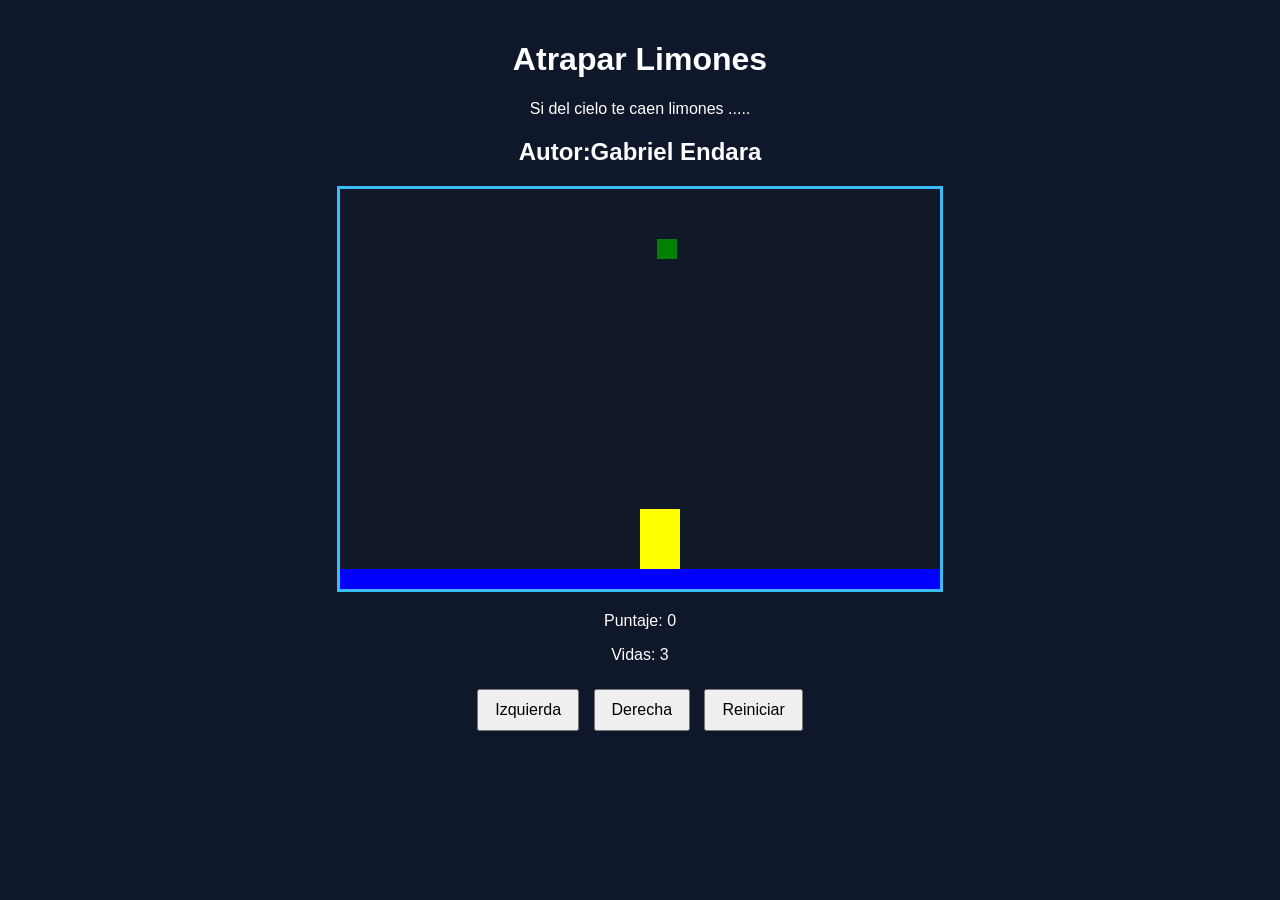
==== index.html @ 7ad26674 "cambio nombre html" ====
<!DOCTYPE html>
<html>
<head>
  <title>Caza Estrellas</title>
  <link rel="stylesheet" href="limones.css"/>
  <script src="utils.js"></script>
 
</head>
<body onload="iniciar()">
  <div class="contenedor">
    <h1>Atrapar Limones</h1>
    <p>Si del cielo te caen limones ..... </p>
    <h2>Autor:Gabriel Endara</h2>
    <canvas id="areaJuego" width="600" height="400"></canvas>
    <div class="panel">
      <p>Puntaje: <span id="txtPuntaje">0</span></p>
      <p>Vidas: <span id="txtVidas">3</span></p>
    </div>
    <div class="botones">
      <button onclick="moverIzquierda();">Izquierda</button>
      <button onclick="moverDerecha();">Derecha</button>
      <button>Reiniciar</button>
    </div>
  </div>
  <script src="limones.js"></script>
</body>
</html>
---- limones.css ----
body {
  font-family: Arial, sans-serif;
  background-color: #0f172a;
  color: white;
  text-align: center;
  margin: 0;
  padding: 20px;
}

.contenedor {
  max-width: 800px;
  margin: 0 auto;
}

canvas {
  background-color: #111827;
  border: 3px solid #38bdf8;
  display: block;
  margin: 20px auto;
}

.panel {
  margin: 20px 0;
}

.botones button {
  margin: 5px;
  padding: 10px 16px;
  font-size: 16px;
  cursor: pointer;
}
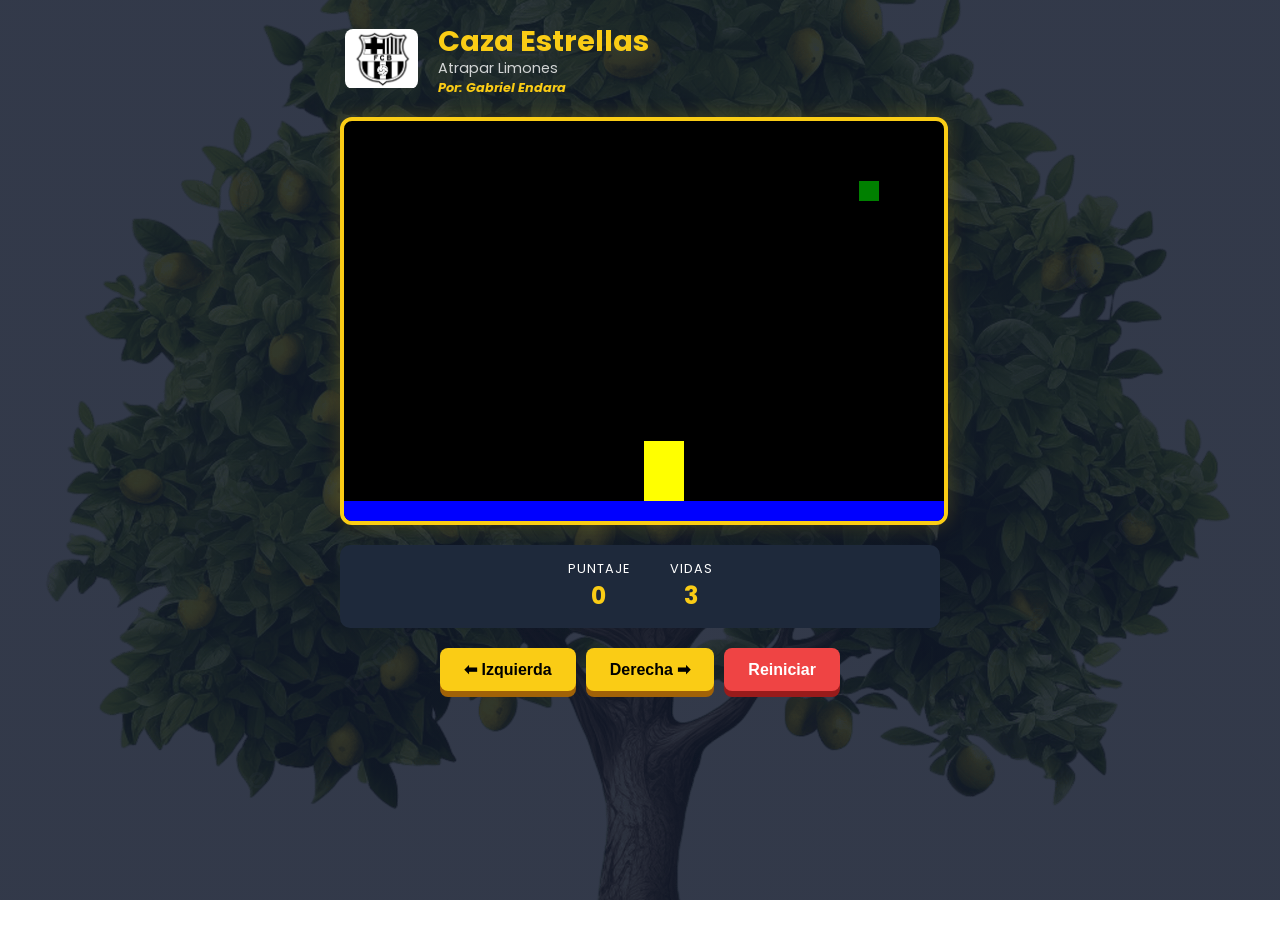
==== commit 3cbce331: "cambio fondo y logo" ====
--- a/index.html
+++ b/index.html
@@ -1,25 +1,45 @@
 <!DOCTYPE html>
-<html>
+<html lang="es">
 <head>
+  <meta charset="UTF-8">
   <title>Caza Estrellas</title>
+  <link href="https://fonts.googleapis.com/css2?family=Poppins:wght@400;700&display=swap" rel="stylesheet">
   <link rel="stylesheet" href="limones.css"/>
   <script src="utils.js"></script>
- 
 </head>
 <body onload="iniciar()">
   <div class="contenedor">
-    <h1>Atrapar Limones</h1>
-    <p>Si del cielo te caen limones ..... </p>
-    <h2>Autor:Gabriel Endara</h2>
+    
+    <header class="header-juego">
+      <div class="logo-y-titulo">
+        <div class="contendor-logo">
+          <img src="logo.jpg" alt="Logo del Club" class="logo-club">
+        </div>
+        <div class="textos-titulo">
+          <h1>Caza Estrellas</h1>
+          <p class="subtitulo">Atrapar Limones</p>
+          <p class="autor">Por: Gabriel Endara</p>
+        </div>
+      </div>
+    </header>
+
     <canvas id="areaJuego" width="600" height="400"></canvas>
+
     <div class="panel">
-      <p>Puntaje: <span id="txtPuntaje">0</span></p>
-      <p>Vidas: <span id="txtVidas">3</span></p>
+      <div class="stat">
+        <span class="label">Puntaje</span>
+        <span id="txtPuntaje" class="valor">0</span>
+      </div>
+      <div class="stat">
+        <span class="label">Vidas</span>
+        <span id="txtVidas" class="valor">3</span>
+      </div>
     </div>
+
     <div class="botones">
-      <button onclick="moverIzquierda();">Izquierda</button>
-      <button onclick="moverDerecha();">Derecha</button>
-      <button>Reiniciar</button>
+      <button onclick="moverIzquierda();">⬅ Izquierda</button>
+      <button onclick="moverDerecha();">Derecha ➡</button>
+      <button class="btn-reiniciar" onclick="location.reload();">Reiniciar</button>
     </div>
   </div>
   <script src="limones.js"></script>
--- a/limones.css
+++ b/limones.css
@@ -1,31 +1,146 @@
+/* Variables de color */
+:root {
+  --fondo: #0f172a;
+  --acento: #facc15; /* Amarillo limón */
+  --texto: #ffffff;
+  --panel: #1e293b;
+  --borde-logo: #38bdf8; /* Color de acento del canvas */
+}
+
 body {
-  font-family: Arial, sans-serif;
-  background-color: #0f172a;
-  color: white;
-  text-align: center;
+  font-family: 'Poppins', sans-serif;
+  color: var(--texto);
   margin: 0;
   padding: 20px;
+  min-height: 100vh;
+  /* Fondo con degradado oscuro + imagen */
+  background: linear-gradient(rgba(15, 23, 42, 0.85), rgba(15, 23, 42, 0.85)), 
+              url('arbol.jpg'); 
+  background-size: cover;
+  background-position: center;
+  background-attachment: fixed;
+  display: flex;
+  justify-content: center;
 }
 
 .contenedor {
-  max-width: 800px;
-  margin: 0 auto;
+  max-width: 600px;
+  width: 100%;
 }
 
+/* --- ESTILO DE LA CABECERA (LOGO + TEXTO) --- */
+.header-juego {
+  margin-bottom: 20px;
+}
+
+.logo-y-titulo {
+  display: flex;
+  align-items: center;
+  justify-content: flex-start; /* Alinea a la izquierda */
+  gap: 15px; /* Espacio entre el logo y el texto */
+}
+
+.contendor-logo {
+  display: flex;
+  align-items: center;
+  justify-content: center;
+  padding: 5px;
+}
+
+.logo-club {
+  height: 60px; /* Tamaño del logo */
+  width: auto;
+  border-radius: 8px; /* Bordes redondeados sutiles */
+  /* Opcional: un pequeño borde de color para que resalte */
+  /* border: 2px solid var(--borde-logo); */
+  object-fit: contain;
+}
+
+.textos-titulo {
+  text-align: left; /* Alineación de texto a la izquierda */
+}
+
+.textos-titulo h1 { 
+  margin: 0; 
+  color: var(--acento); 
+  font-size: 1.8rem;
+}
+
+.subtitulo { 
+  margin: -5px 0 0 0; 
+  opacity: 0.8; 
+  font-size: 0.9rem;
+}
+
+.autor {
+  color: var(--acento);
+  font-style: italic;
+  font-weight: bold;
+  margin: 0;
+  font-size: 0.8rem;
+}
+
+/* --- ESTILO DEL CANVAS Y EL RESTO IGUAL --- */
 canvas {
-  background-color: #111827;
-  border: 3px solid #38bdf8;
+  background-color: #000;
+  border: 4px solid var(--acento);
+  border-radius: 12px;
   display: block;
-  margin: 20px auto;
+  margin: 0 auto 20px auto;
+  box-shadow: 0 0 20px rgba(250, 204, 21, 0.2);
 }
 
 .panel {
-  margin: 20px 0;
+  display: flex;
+  justify-content: center;
+  gap: 40px;
+  background: var(--panel);
+  padding: 15px;
+  border-radius: 10px;
+  margin-bottom: 20px;
 }
 
-.botones button {
-  margin: 5px;
-  padding: 10px 16px;
+.stat { display: flex; flex-direction: column; align-items: center; }
+.label { font-size: 0.8rem; text-transform: uppercase; letter-spacing: 1px; }
+.valor { font-size: 1.5rem; font-weight: bold; color: var(--acento); }
+
+.botones { display: flex; justify-content: center; gap: 10px; }
+
+button {
+  background-color: var(--acento);
+  color: #000;
+  border: none;
+  padding: 12px 24px;
   font-size: 16px;
+  border-radius: 8px;
   cursor: pointer;
+  font-weight: 700;
+  box-shadow: 0 6px 0 #a16207; 
+  transition: transform 0.1s, box-shadow 0.1s;
+}
+
+button:hover {
+  background-color: #eab308;
+  transform: translateY(-2px);
+  box-shadow: 0 8px 0 #854d0e;
+}
+
+button:active {
+  transform: translateY(4px);
+  box-shadow: 0 0px 0 #854d0e;
+}
+
+.btn-reiniciar {
+  background-color: #ef4444;
+  box-shadow: 0 6px 0 #991b1b;
+  color: white;
+}
+
+.btn-reiniciar:hover {
+  background-color: #f87171;
+  box-shadow: 0 8px 0 #7f1d1d;
+}
+
+.btn-reiniciar:active {
+  box-shadow: 0 0px 0 #7f1d1d;
 }
